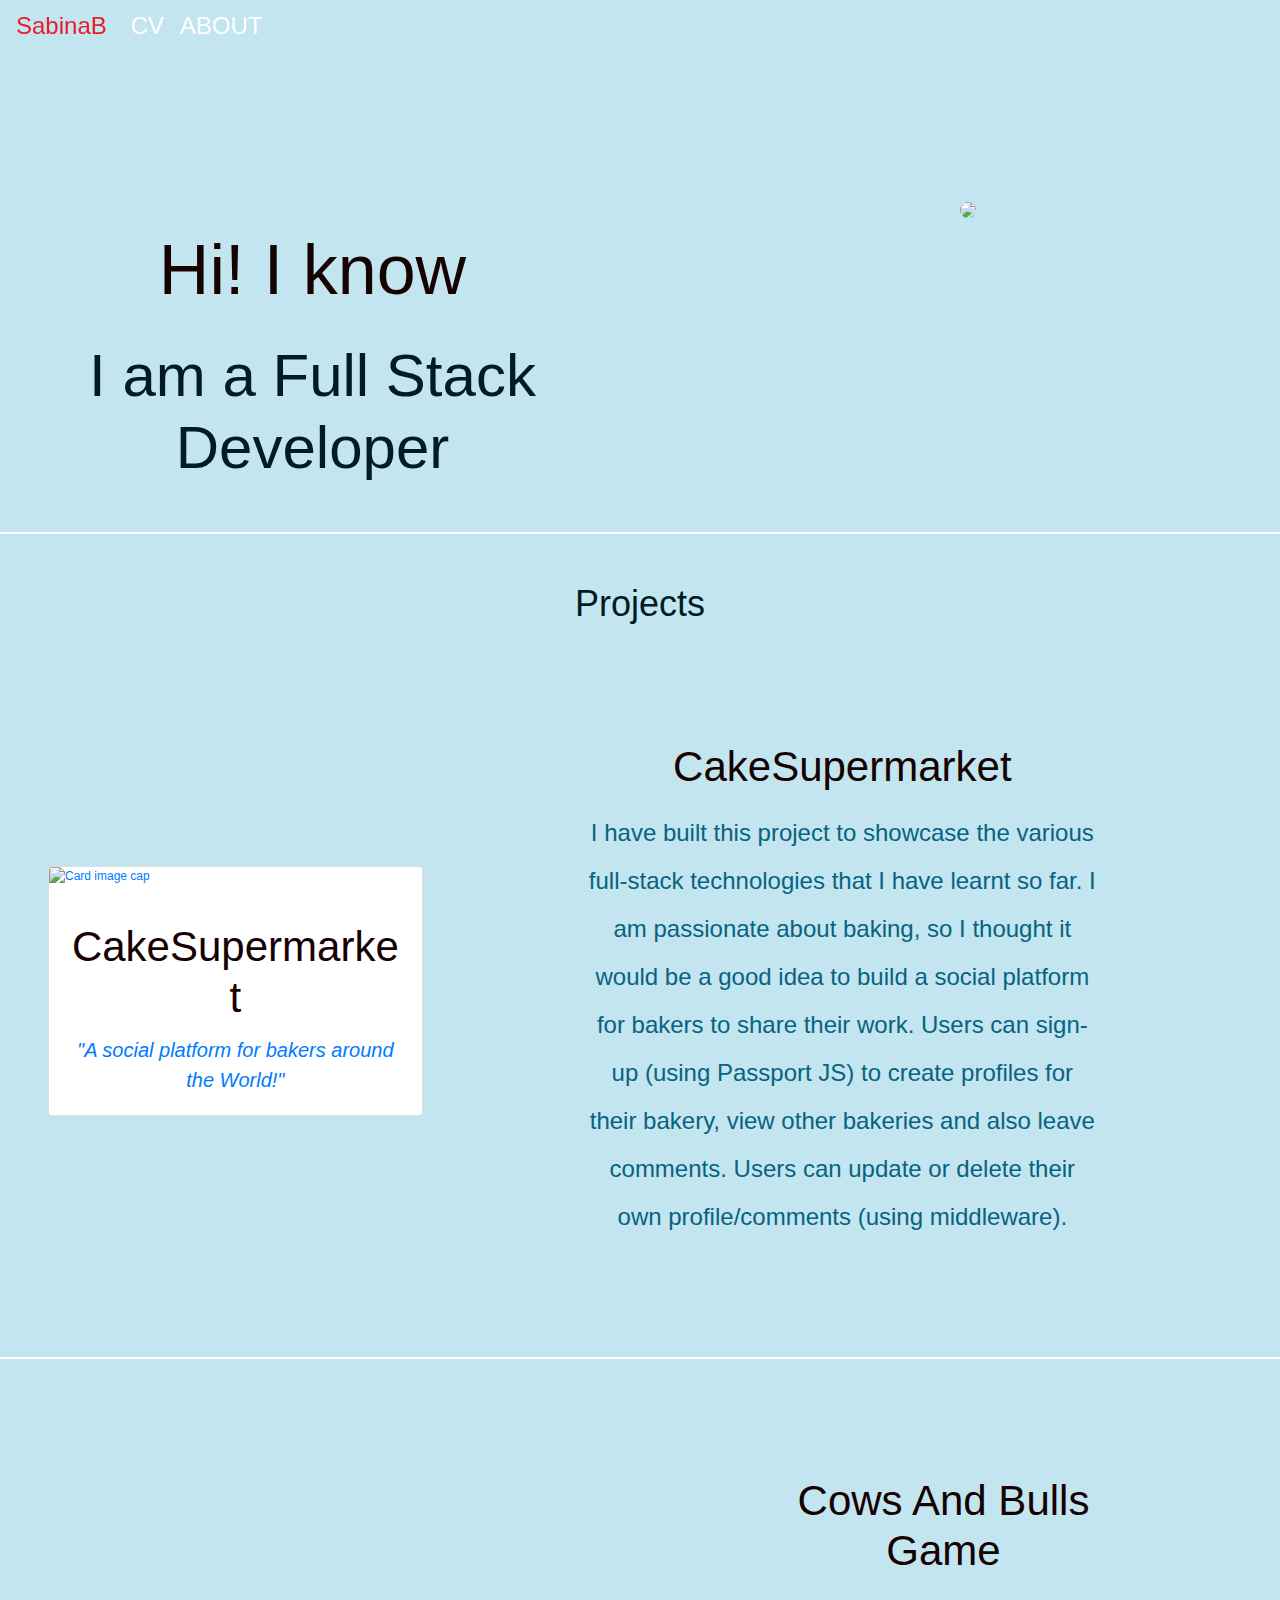
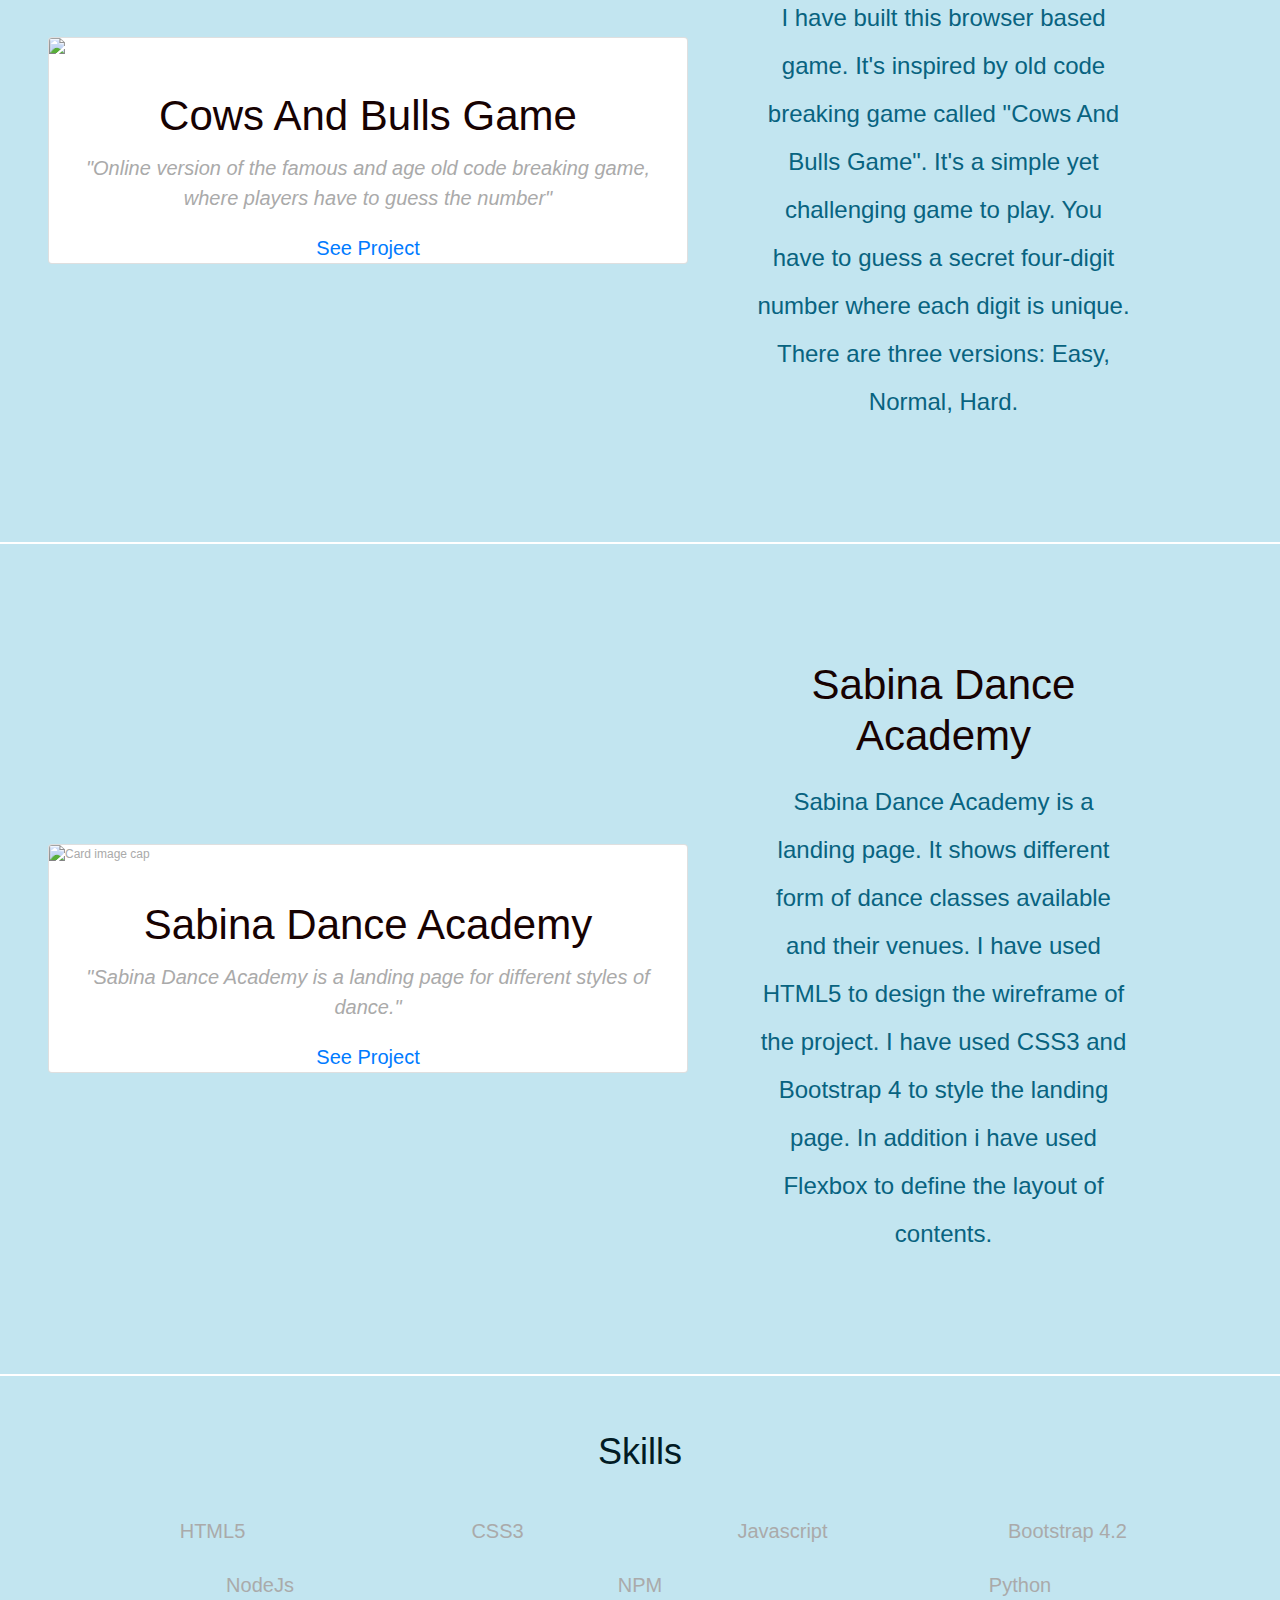
==== portfolio/index.html @ d566faa7 "portfolio" ====
<!DOCTYPE html>
<html>
<head>
	<title>Portfolio</title>
	<meta charset="utf-8">
    <meta name="viewport" content="width=device-width, initial-scale=1, shrink-to-fit=no">
	<link rel="stylesheet" href="https://stackpath.bootstrapcdn.com/bootstrap/4.4.1/css/bootstrap.min.css" integrity="sha384-Vkoo8x4CGsO3+Hhxv8T/Q5PaXtkKtu6ug5TOeNV6gBiFeWPGFN9MuhOf23Q9Ifjh" crossorigin="anonymous">
	<!-- Font Awesome -->
	 <!-- font awesome -->
    <script src="https://kit.fontawesome.com/c2ac0bd41e.js"></script>
	<link href="https://fonts.googleapis.com/css?family=Nunito+Sans:400,700" rel="stylesheet">
	<link rel="stylesheet" type="text/css" href="style.css">
</head>
<body>
	<!-- Navbar -->
	<nav id="mainNavbar" class="navbar navbar-dark  navbar-expand-md py-0 fixed-top">
      <a href="#" class="navbar-brand">SabinaB</a>
      <button type="button" name="button" class="navbar-toggler" data-toggle="collapse" data-target="#navlinks" aria-label="Toggle navigation">
        <span class="navbar-toggler-icon"></span>
      </button>
      <div class="collapse navbar-collapse" id="navlinks">
        <ul class="navbar-nav">
          <li class="nav-item">
            <a href="cv.html" class="nav-link">CV</a>
          </li>
          <li class="nav-item">
            <a href="#" class="nav-link">ABOUT</a>
          </li>
        </ul>
      </div>
    </nav>

	<!-- Back-to-top Button -->
	<div id="top"></div> 
	    <a href="#top" id="back-to-top" style="display: inline;">
	    <div>
	       <i class="fas fa-chevron-up"></i> 
	    </div>
	    </a>

	<section>
			<!-- SOCIAL ICONS -->
		<div id="social-icons">
			<a  href="https://github.com/sabina-rohman" target="_blank"><i id="github-icon" class="fab fa-github-square"></i></a>
			<a id="linkedin-icon" href="https://www.linkedin.com/in/sabina-barbhuiya-8b240618b/" target="_blank"><i class="fab fa-linkedin"></i></a>
			<a id="hackerrank-icon" href="https://www.hackerrank.com/srb_london"><i class="fab fa-hackerrank"></i></a>
		</div>
	</section>
	
	<section>
		<div class="row intro">
			<div class="col-sm-12 col-lg-6 mb-4">
				<div class="text-center lead">
				<h1> Hi! I know
				  	<span
				     class="txt-rotate"
				     data-period="2000"
				     data-rotate='[ "JavaScript", "NodeJs", "Python", "CSS5", "HTML5" ]'></span>
				</h1>
				<h2>I am a Full Stack Developer</h2>
				</div>
			</div>
			
		<div class="col-sm-12 col-lg-6 mb-4" style="text-align: center">
			<img id ="my-pic" src="https://images.unsplash.com/photo-1580569615934-f535711a7fdd?ixlib=rb-1.2.1&ixid=eyJhcHBfaWQiOjEyMDd9&auto=format&fit=crop&w=700&q=80">
		</div>
		</div>

	</section>

	<section>
		<div class="border border-white"></div>
		<div class="container-fluid px-5 mt-5">
			<h2>Projects</h2>
		<div class="row align-items-center content">
			<div class="col-md-4 order-2 order-md-1">

				<a href="https://nameless-island-70473.herokuapp.com/" target="_blank">
					<div class="card pic-with-link">
					  <img class="card-img-top" src="https://images.unsplash.com/photo-1557163638-71e3ad2d3a52?ixlib=rb-1.2.1&ixid=eyJhcHBfaWQiOjEyMDd9&auto=format&fit=crop&w=1350&q=80" alt="Card image cap">
					  <div class="card-body">
					  	 <h1 class="card-title">CakeSupermarket</h1>
					    <p class="card-text"><em>"A social platform for bakers around the World!"</em></p>
					  </div>				  
				   </div>	
				</a>
				
		    </div>

		    <div class="col-md-8 text-center order-1 order-md-2">
		    	<div class="row justify-content-center">
		    	  <div class="col-10 col-lg-8 blurb  mb-5 mb-md-0">
			    	<h1>CakeSupermarket</h1>
			    	<p></p>
			    	<p>I have built this project to showcase the various full-stack technologies that I have learnt so far. I am passionate about baking, so I thought it would be a good idea to build a social platform for bakers to share their work. Users can sign-up (using Passport JS) to create profiles for their bakery, view other bakeries and also leave comments. Users can update or delete their own profile/comments (using middleware).</p>
			    </div>
		    	</div>
		    </div>
		</div>	
		</div>
		</div>
	</section>
		
	<section>
		<div class="border border-white"></div>
		<div class="container-fluid px-5 mt-5">
		<div class="row align-items-center content">
			<div class="col-md-6 order-2 order-md-1">
				<div class="card pic-with-link" style="width: 40rem;">
				  <img class="card-img-top" src="https://images.unsplash.com/photo-1530230646607-5a641a2f24af?ixlib=rb-1.2.1&ixid=eyJhcHBfaWQiOjEyMDd9&auto=format&fit=crop&w=1267&q=80">
				  <div class="card-body">
				  	 <h1 class="card-title">Cows And Bulls Game</h1>
				    <p class="card-text"><em>"Online version of the famous and age old code breaking game, where players have to guess the number"</em></p>
				  </div>
				  <a class="links" href="https://sabina-rohman.github.io/portfolio/cow-bull-game/">See Project</a>
			   </div>
		    </div>

		    <div class="col-md-6 text-center order-1 order-md-2">
		    	<div class="row justify-content-center">
		    	  <div class="col-10 col-lg-8 blurb  mb-5 mb-md-0">
			    	<h1>Cows And Bulls Game</h1>
			    	<p>I have built this browser based game. It's inspired by old code breaking game called "Cows And Bulls Game". It's a simple yet challenging game to play. You have to guess a secret four-digit number where each digit is unique. There are three versions: Easy, Normal, Hard.</p>
			    </div>
		    	</div>
		    </div>
		</div>	
		</div>
		</div>
	</section>

	<section>
		<div class="border border-white"></div>
		<div class="container-fluid px-5 mt-5">
		<div class="row align-items-center content">
			<div class="col-md-6 order-2 order-md-1">
				<div class="card pic-with-link" style="width: 40rem;">
				  <img class="card-img-top" src="https://images.unsplash.com/photo-1474308371634-c715850e8d8b?ixlib=rb-1.2.1&ixid=eyJhcHBfaWQiOjEyMDd9&auto=format&fit=crop&w=1350&q=80" alt="Card image cap">
				  <div class="card-body">
				  	 <h1 class="card-title">Sabina Dance Academy</h1>
				    <p class="card-text"><em>"Sabina Dance Academy is a landing page for different styles of dance."</em></p>
				  </div>
				  <a class="links" href="https://sabina-rohman.github.io/portfolio/cow-bull-game/">See Project</a>
			   </div>
		    </div>

		    <div class="col-md-6 text-center order-1 order-md-2">
		    	<div class="row justify-content-center">
		    	  <div class="col-10 col-lg-8 blurb  mb-5 mb-md-0">
			    	<h1>Sabina Dance Academy</h1>
			    	<p>Sabina Dance Academy is a landing page. It shows different form of dance classes available and their venues. I have used HTML5 to design the wireframe of the project. I have used CSS3 and Bootstrap 4 to style the landing page. In addition i have used Flexbox to define the layout of contents.</p>
		    	</div>
		    </div>
		</div>	
		</div>
		</div>
	</section>

	<!-- SKILLS -->
<div class="border border-white"></div>
<div id="skills" class="py-3">
<div class="container">
    <h2 class="py-4 ">Skills</h2>
    <div class="row text-center d-flex justify-content-around">
    <div class="col-sm-6 col-md-3">
        <i id="html5" class="fab fa-html5"></i>
        <p class="p-1">HTML5</p>
    </div>
    <div class="col--sm-6 col-md-3">
        <i id="css3" class="fab fa-css3-alt"></i>        
        <p class="p-1">CSS3</p>
    </div>
    <div class="col--sm-6 col-md-3">
        <i id="js" class="fab fa-js"></i>
        <p class="p-1">Javascript</p>
    </div>
    <div class="col--sm-6 col-md-3">
        <i id="bootstrap" class="fab fa-bootstrap"></i>
        <p class="p-1">Bootstrap 4.2</p>
    </div>
    <div class="col--sm-6 col-md-3">
        <i id="nodeJs" class="fab fa-node"></i>       
        <p class="p-1">NodeJs</p>
    </div>
    <div class="col--sm-6 col-md-3">
        <i id="npm" class="fab fa-npm"></i>       
        <p class="p-1">NPM</p>
    </div>
    <div class="col--sm-6 col-md-3">
        <i id="python" class="fab fa-python"></i>      
        <p class="p-1">Python</p>
    </div>
    </div>
</div>
</div>
	
	
	<script src="https://code.jquery.com/jquery-3.4.1.slim.min.js" integrity="sha384-J6qa4849blE2+poT4WnyKhv5vZF5SrPo0iEjwBvKU7imGFAV0wwj1yYfoRSJoZ+n" crossorigin="anonymous"></script>
	<script src="https://cdn.jsdelivr.net/npm/popper.js@1.16.0/dist/umd/popper.min.js" integrity="sha384-Q6E9RHvbIyZFJoft+2mJbHaEWldlvI9IOYy5n3zV9zzTtmI3UksdQRVvoxMfooAo" crossorigin="anonymous"></script>
	<script src="https://stackpath.bootstrapcdn.com/bootstrap/4.4.1/js/bootstrap.min.js" integrity="sha384-wfSDF2E50Y2D1uUdj0O3uMBJnjuUD4Ih7YwaYd1iqfktj0Uod8GCExl3Og8ifwB6" crossorigin="anonymous"></script>
	<script src="portfolio.js" type="text/javascript"></script>
</body>
</html>
---- portfolio/style.css ----
#my-pic {
	width: 300px;
	border-radius: 50%;
  margin: auto;
}

.intro {
  padding-top: 200px;
}
.content{
  margin-top:100px;
  margin-bottom:100px
} 

.blurb p{
  color:#086380;
  font-weight:100;
  font-size:1.5rem;
  line-height:2;
  text-orientation: 
}

.links {
  font-size: 20px;
  text-align: center;
}

html {
  scroll-behavior: smooth;
} 

body {
  font-family: "Nunito Sans"
  padding: 1em 4em;
  font-size: 12px;
  background: #c2e5f0;
  color: #aaa;
  position: relative;
}

/* up arrow for back to top */

/* Scroll to top button */
#back-to-top {
  background-color: #3E2F28;
  color: #EDEAE5;
  opacity: 0;
  transition: opacity .6s ease-in-out;
  z-index: 999;
  position: fixed;
  right: 20px;
  bottom: 20px;
  width: 50px;
  height: 50px;
  box-sizing: border-box;
  border-radius: 50%;
}

a#back-to-top {
  text-align: center;
  line-height: 0.5;
  padding-left: 1px;
  padding-top: 15px;
}

#back-to-top i {
  font-size: 2em;
}
#back-to-top.show {
     opacity: 0.8;
}
/* Scroll to top button end */

h1,h2 {
  font-weight: 200;     
  margin: 0.4em 0;
  text-align: center;
}
h1 { 
  font-size: 3.5em; 
  color: #170202;
}
h2 {
  color: #011b24;
  font-size:3em;
}

p {
  font-size: 20px;
  text-align: center;
}

.pic-with-link {
  /*width: 40rem;*/
}

.pic-with-link:hover {
  cursor: pointer;
  box-shadow: 10px 10px 5px grey;
}

/*Skills*/

#skills i {
  font-size: 7rem;
}

#html5 {
  color: rgb(234, 98, 39);
}

#css3 {
  color: rgb(26, 112, 181);
}

#js {
  color: rgb(248, 194, 4);
}

#bootstrap {
  color: rgb(97, 63, 145)
}

#python {
  color: rgb(51, 153, 255) ;
}

#nodeJs {
  color: black;
}

#npm {
  color: green;
}

/*Social-icons*/
#github-icon {
  position: fixed;
  z-index: 3;
  top: 25vh;
  right: 5px;
  font-size: 4em;
  color: darkslategray;
}

#linkedin-icon {
  position: fixed;
  z-index: 3;
  top: 35vh;
  right: 5px;
  font-size: 4em;
  color: rgb(68, 87, 144);
}

#hackerrank-icon {
  position: fixed;
  z-index: 3;
  top: 45vh;
  right: 5px;
  font-size: 4em;
  color: #1fad30;
}

 /*Navbar*/
 #mainNavbar{
  font-size:1.5rem;
  font-weight:100;
}
#mainNavbar .nav-link{
  color:white;
}
#mainNavbar .nav-link:hover{
  color:#EA1C2C;
}

#mainNavbar .navbar-brand {
  color:#EA1C2C;
  font-size:1.5rem;
}

/*scroll*/
.navbar.scrolled{
  background: #c7c38d;
  transition: background 1s;
}
@media(max-width:1200px){
  #headingGroup h1{
    font-weight:100;
    font-size:2rem;
  }
}
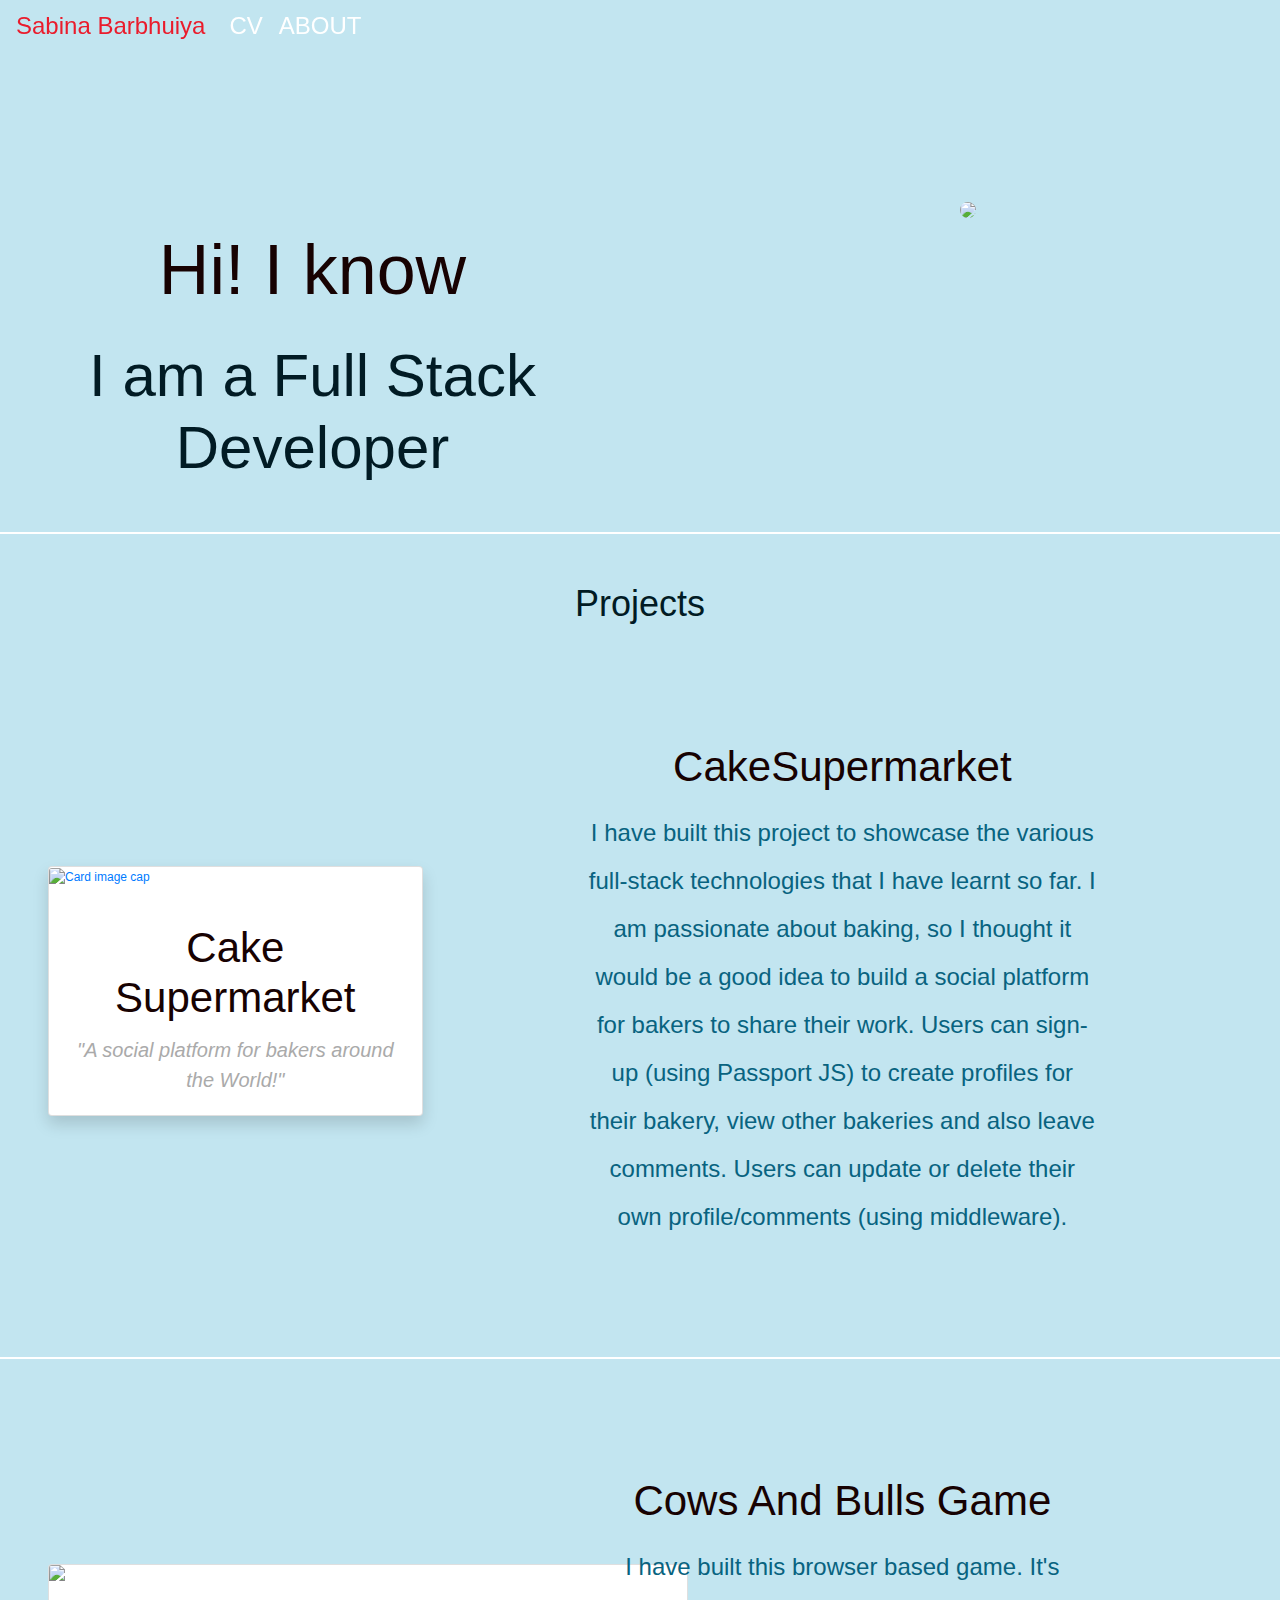
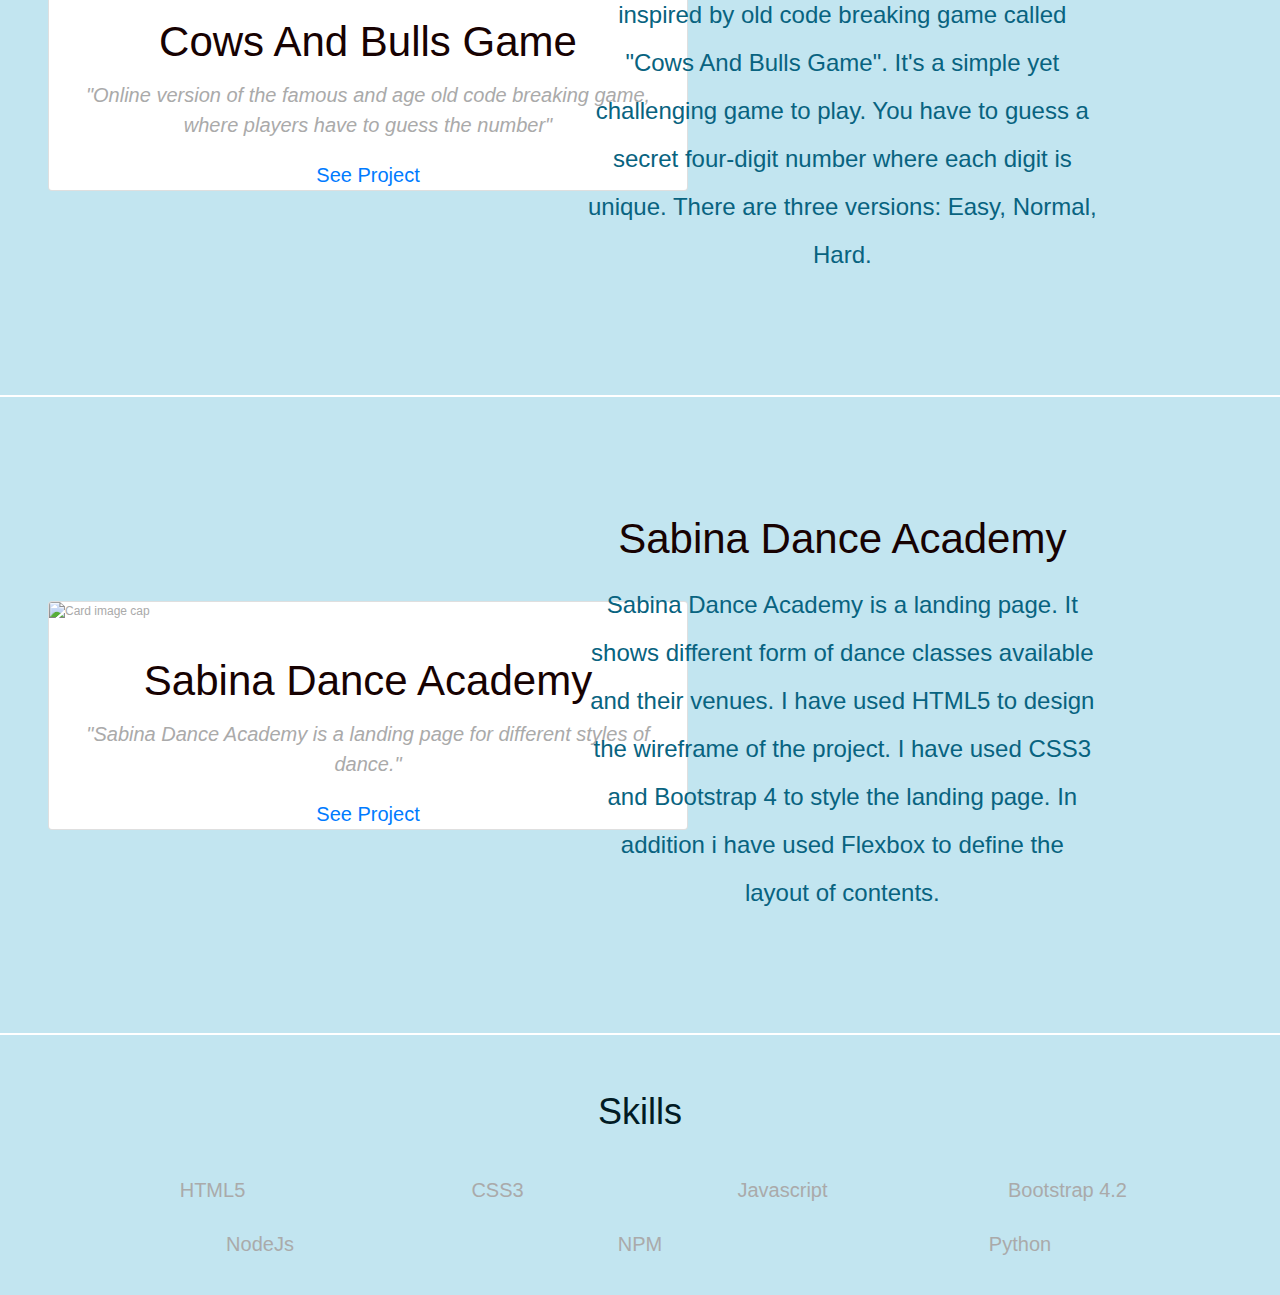
==== commit 381a9a8e: "refactoring" ====
--- a/portfolio/index.html
+++ b/portfolio/index.html
@@ -14,7 +14,7 @@
 <body>
 	<!-- Navbar -->
 	<nav id="mainNavbar" class="navbar navbar-dark  navbar-expand-md py-0 fixed-top">
-      <a href="#" class="navbar-brand">SabinaB</a>
+      <a href="#" class="navbar-brand">Sabina Barbhuiya</a>
       <button type="button" name="button" class="navbar-toggler" data-toggle="collapse" data-target="#navlinks" aria-label="Toggle navigation">
         <span class="navbar-toggler-icon"></span>
       </button>
@@ -43,10 +43,10 @@
 		<div id="social-icons">
 			<a  href="https://github.com/sabina-rohman" target="_blank"><i id="github-icon" class="fab fa-github-square"></i></a>
 			<a id="linkedin-icon" href="https://www.linkedin.com/in/sabina-barbhuiya-8b240618b/" target="_blank"><i class="fab fa-linkedin"></i></a>
-			<a id="hackerrank-icon" href="https://www.hackerrank.com/srb_london"><i class="fab fa-hackerrank"></i></a>
-		</div>
-	</section>
-	
+			<a id="hackerrank-icon" href="https://www.hackerrank.com/srb_london" target="_blank"><i class="fab fa-hackerrank"></i></a>
+		</div>
+	</section>
+	<!-- INTRO -->
 	<section>
 		<div class="row intro">
 			<div class="col-sm-12 col-lg-6 mb-4">
@@ -58,32 +58,35 @@
 				     data-rotate='[ "JavaScript", "NodeJs", "Python", "CSS5", "HTML5" ]'></span>
 				</h1>
 				<h2>I am a Full Stack Developer</h2>
-				</div>
 			</div>
+		</div>
 			
 		<div class="col-sm-12 col-lg-6 mb-4" style="text-align: center">
-			<img id ="my-pic" src="https://images.unsplash.com/photo-1580569615934-f535711a7fdd?ixlib=rb-1.2.1&ixid=eyJhcHBfaWQiOjEyMDd9&auto=format&fit=crop&w=700&q=80">
-		</div>
-		</div>
-
-	</section>
-
+			<img id ="my-pic" src="pic.png">
+		</div>
+		</div>
+
+	</section>
+	<!-- PROJECTS -->
+
+	<!-- CakeSupermarket -->
 	<section>
 		<div class="border border-white"></div>
 		<div class="container-fluid px-5 mt-5">
 			<h2>Projects</h2>
 		<div class="row align-items-center content">
 			<div class="col-md-4 order-2 order-md-1">
-
-				<a href="https://nameless-island-70473.herokuapp.com/" target="_blank">
-					<div class="card pic-with-link">
-					  <img class="card-img-top" src="https://images.unsplash.com/photo-1557163638-71e3ad2d3a52?ixlib=rb-1.2.1&ixid=eyJhcHBfaWQiOjEyMDd9&auto=format&fit=crop&w=1350&q=80" alt="Card image cap">
-					  <div class="card-body">
-					  	 <h1 class="card-title">CakeSupermarket</h1>
-					    <p class="card-text"><em>"A social platform for bakers around the World!"</em></p>
-					  </div>				  
-				   </div>	
-				</a>
+				<div class="card shadow">
+				
+					<a class="pic-with-link" href="https://nameless-island-70473.herokuapp.com/" target="_blank">
+						<img class="card-img-top" src="https://images.unsplash.com/photo-1557163638-71e3ad2d3a52?ixlib=rb-1.2.1&ixid=eyJhcHBfaWQiOjEyMDd9&auto=format&fit=crop&w=1350&q=80" alt="Card image cap">
+					</a>
+				  	<div class="card-body">
+				  		<h1 class="card-title">Cake Supermarket</h1>
+				    <p class="card-text"><em>"A social platform for bakers around the World!"</em></p>
+				  </div>				  
+			   </div>	
+				
 				
 		    </div>
 
@@ -105,7 +108,7 @@
 		<div class="border border-white"></div>
 		<div class="container-fluid px-5 mt-5">
 		<div class="row align-items-center content">
-			<div class="col-md-6 order-2 order-md-1">
+			<div class="col-md-4 order-2 order-md-1">
 				<div class="card pic-with-link" style="width: 40rem;">
 				  <img class="card-img-top" src="https://images.unsplash.com/photo-1530230646607-5a641a2f24af?ixlib=rb-1.2.1&ixid=eyJhcHBfaWQiOjEyMDd9&auto=format&fit=crop&w=1267&q=80">
 				  <div class="card-body">
@@ -116,7 +119,7 @@
 			   </div>
 		    </div>
 
-		    <div class="col-md-6 text-center order-1 order-md-2">
+		    <div class="col-md-8 text-center order-1 order-md-2">
 		    	<div class="row justify-content-center">
 		    	  <div class="col-10 col-lg-8 blurb  mb-5 mb-md-0">
 			    	<h1>Cows And Bulls Game</h1>
@@ -133,7 +136,7 @@
 		<div class="border border-white"></div>
 		<div class="container-fluid px-5 mt-5">
 		<div class="row align-items-center content">
-			<div class="col-md-6 order-2 order-md-1">
+			<div class="col-md-4 order-2 order-md-1">
 				<div class="card pic-with-link" style="width: 40rem;">
 				  <img class="card-img-top" src="https://images.unsplash.com/photo-1474308371634-c715850e8d8b?ixlib=rb-1.2.1&ixid=eyJhcHBfaWQiOjEyMDd9&auto=format&fit=crop&w=1350&q=80" alt="Card image cap">
 				  <div class="card-body">
@@ -144,7 +147,7 @@
 			   </div>
 		    </div>
 
-		    <div class="col-md-6 text-center order-1 order-md-2">
+		    <div class="col-md-8 text-center order-1 order-md-2">
 		    	<div class="row justify-content-center">
 		    	  <div class="col-10 col-lg-8 blurb  mb-5 mb-md-0">
 			    	<h1>Sabina Dance Academy</h1>
--- a/portfolio/style.css
+++ b/portfolio/style.css
@@ -90,14 +90,10 @@
   text-align: center;
 }
 
-.pic-with-link {
-  /*width: 40rem;*/
+.pic-with-link:hover {
+  cursor: pointer;
 }
 
-.pic-with-link:hover {
-  cursor: pointer;
-  box-shadow: 10px 10px 5px grey;
-}
 
 /*Skills*/
 
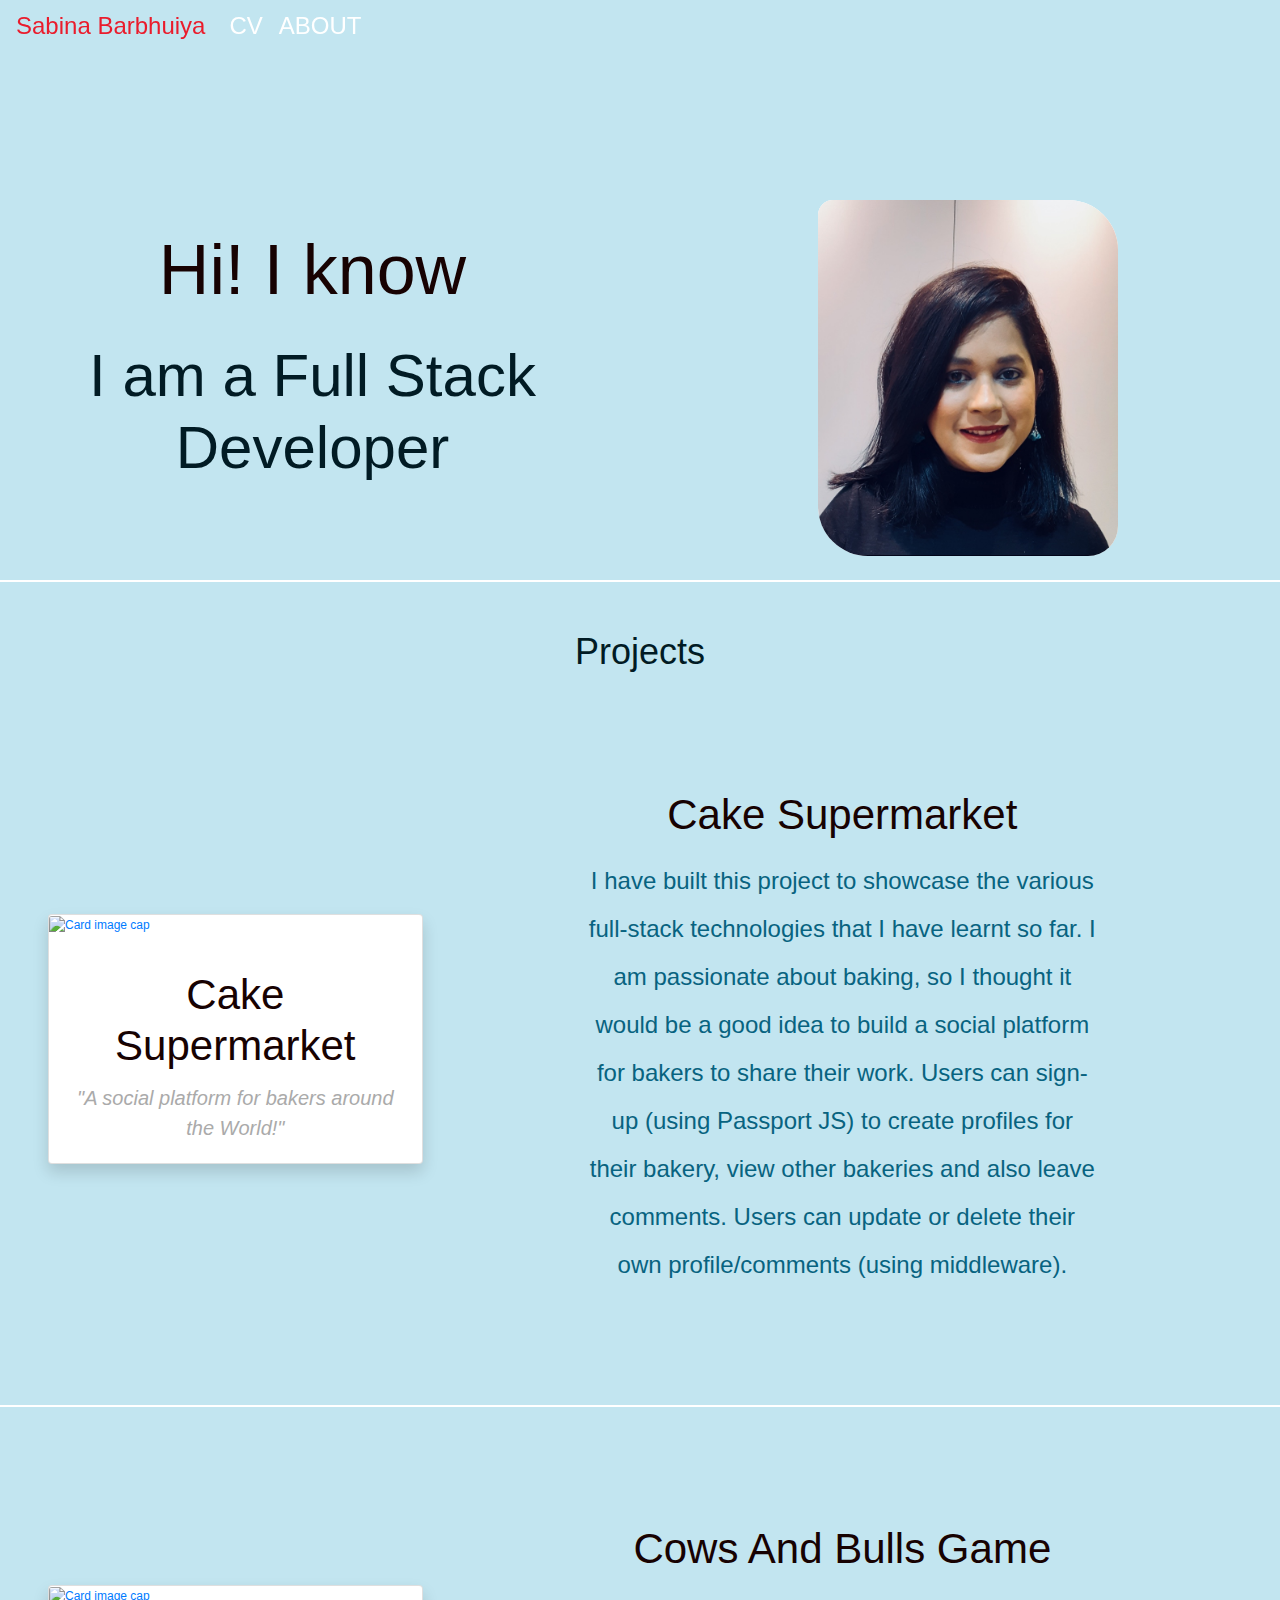
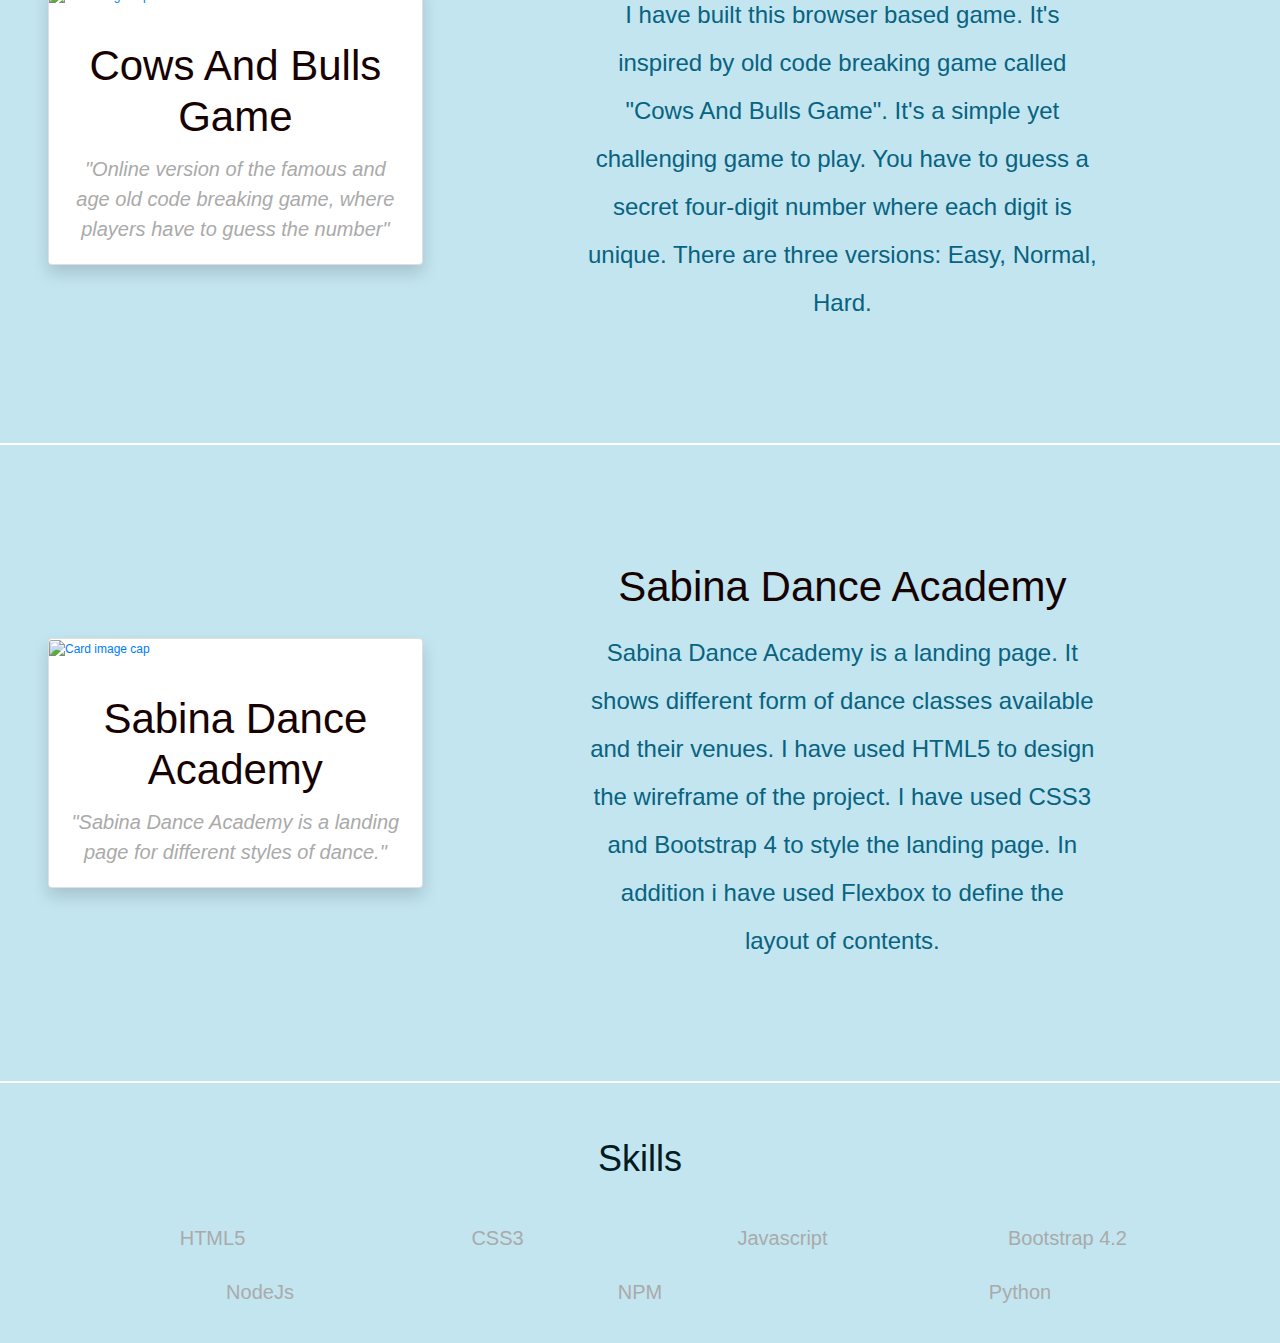
==== commit ff5d3aec: "Fixed the width of Project Images" ====
--- a/portfolio/index.html
+++ b/portfolio/index.html
@@ -61,8 +61,8 @@
 			</div>
 		</div>
 			
-		<div class="col-sm-12 col-lg-6 mb-4" style="text-align: center">
-			<img id ="my-pic" src="pic.png">
+		<div class="col-sm-12 col-lg-6 mb-4"  style="text-align: center">
+			<img id ="my-pic" src="portfolio-pic.jpg">
 		</div>
 		</div>
 
@@ -93,8 +93,7 @@
 		    <div class="col-md-8 text-center order-1 order-md-2">
 		    	<div class="row justify-content-center">
 		    	  <div class="col-10 col-lg-8 blurb  mb-5 mb-md-0">
-			    	<h1>CakeSupermarket</h1>
-			    	<p></p>
+			    	<h1>Cake Supermarket</h1>
 			    	<p>I have built this project to showcase the various full-stack technologies that I have learnt so far. I am passionate about baking, so I thought it would be a good idea to build a social platform for bakers to share their work. Users can sign-up (using Passport JS) to create profiles for their bakery, view other bakeries and also leave comments. Users can update or delete their own profile/comments (using middleware).</p>
 			    </div>
 		    	</div>
@@ -104,19 +103,24 @@
 		</div>
 	</section>
 		
+	<!--Cows And Bulls Game  -->
 	<section>
 		<div class="border border-white"></div>
 		<div class="container-fluid px-5 mt-5">
 		<div class="row align-items-center content">
 			<div class="col-md-4 order-2 order-md-1">
-				<div class="card pic-with-link" style="width: 40rem;">
-				  <img class="card-img-top" src="https://images.unsplash.com/photo-1530230646607-5a641a2f24af?ixlib=rb-1.2.1&ixid=eyJhcHBfaWQiOjEyMDd9&auto=format&fit=crop&w=1267&q=80">
-				  <div class="card-body">
-				  	 <h1 class="card-title">Cows And Bulls Game</h1>
+				<div class="card shadow">
+				
+					<a class="pic-with-link" href="https://sabina-rohman.github.io/portfolio/cow-bull-game/" target="_blank">
+						<img class="card-img-top" src="https://images.unsplash.com/photo-1530230646607-5a641a2f24af?ixlib=rb-1.2.1&ixid=eyJhcHBfaWQiOjEyMDd9&auto=format&fit=crop&w=1267&q=80" alt="Card image cap">
+					</a>
+				  	<div class="card-body">
+				  		<h1 class="card-title">Cows And Bulls Game</h1>
 				    <p class="card-text"><em>"Online version of the famous and age old code breaking game, where players have to guess the number"</em></p>
-				  </div>
-				  <a class="links" href="https://sabina-rohman.github.io/portfolio/cow-bull-game/">See Project</a>
-			   </div>
+				  </div>				  
+			   </div>	
+				
+				
 		    </div>
 
 		    <div class="col-md-8 text-center order-1 order-md-2">
@@ -132,19 +136,24 @@
 		</div>
 	</section>
 
+  <!-- Sabina Dance Academy -->
 	<section>
 		<div class="border border-white"></div>
 		<div class="container-fluid px-5 mt-5">
 		<div class="row align-items-center content">
 			<div class="col-md-4 order-2 order-md-1">
-				<div class="card pic-with-link" style="width: 40rem;">
-				  <img class="card-img-top" src="https://images.unsplash.com/photo-1474308371634-c715850e8d8b?ixlib=rb-1.2.1&ixid=eyJhcHBfaWQiOjEyMDd9&auto=format&fit=crop&w=1350&q=80" alt="Card image cap">
-				  <div class="card-body">
-				  	 <h1 class="card-title">Sabina Dance Academy</h1>
+				<div class="card shadow">
+				
+					<a class="pic-with-link" href="https://sabina-rohman.github.io/portfolio/dance-academy/" target="_blank">
+						<img class="card-img-top" src="https://images.unsplash.com/photo-1474308371634-c715850e8d8b?ixlib=rb-1.2.1&ixid=eyJhcHBfaWQiOjEyMDd9&auto=format&fit=crop&w=1350&q=80" alt="Card image cap">
+					</a>
+				  	<div class="card-body">
+				  		<h1 class="card-title">Sabina Dance Academy</h1>
 				    <p class="card-text"><em>"Sabina Dance Academy is a landing page for different styles of dance."</em></p>
-				  </div>
-				  <a class="links" href="https://sabina-rohman.github.io/portfolio/cow-bull-game/">See Project</a>
-			   </div>
+				  </div>				  
+			   </div>	
+				
+				
 		    </div>
 
 		    <div class="col-md-8 text-center order-1 order-md-2">
@@ -152,6 +161,7 @@
 		    	  <div class="col-10 col-lg-8 blurb  mb-5 mb-md-0">
 			    	<h1>Sabina Dance Academy</h1>
 			    	<p>Sabina Dance Academy is a landing page. It shows different form of dance classes available and their venues. I have used HTML5 to design the wireframe of the project. I have used CSS3 and Bootstrap 4 to style the landing page. In addition i have used Flexbox to define the layout of contents.</p>
+			    </div>
 		    	</div>
 		    </div>
 		</div>	
--- a/portfolio/style.css
+++ b/portfolio/style.css
@@ -1,7 +1,8 @@
 #my-pic {
 	width: 300px;
-	border-radius: 50%;
+	border-radius: 15px 50px 30px;
   margin: auto;
+  box-shadow: 25px 25px 50px 0 white inset, -25px -25px 50px 0 white inset;
 }
 
 .intro {
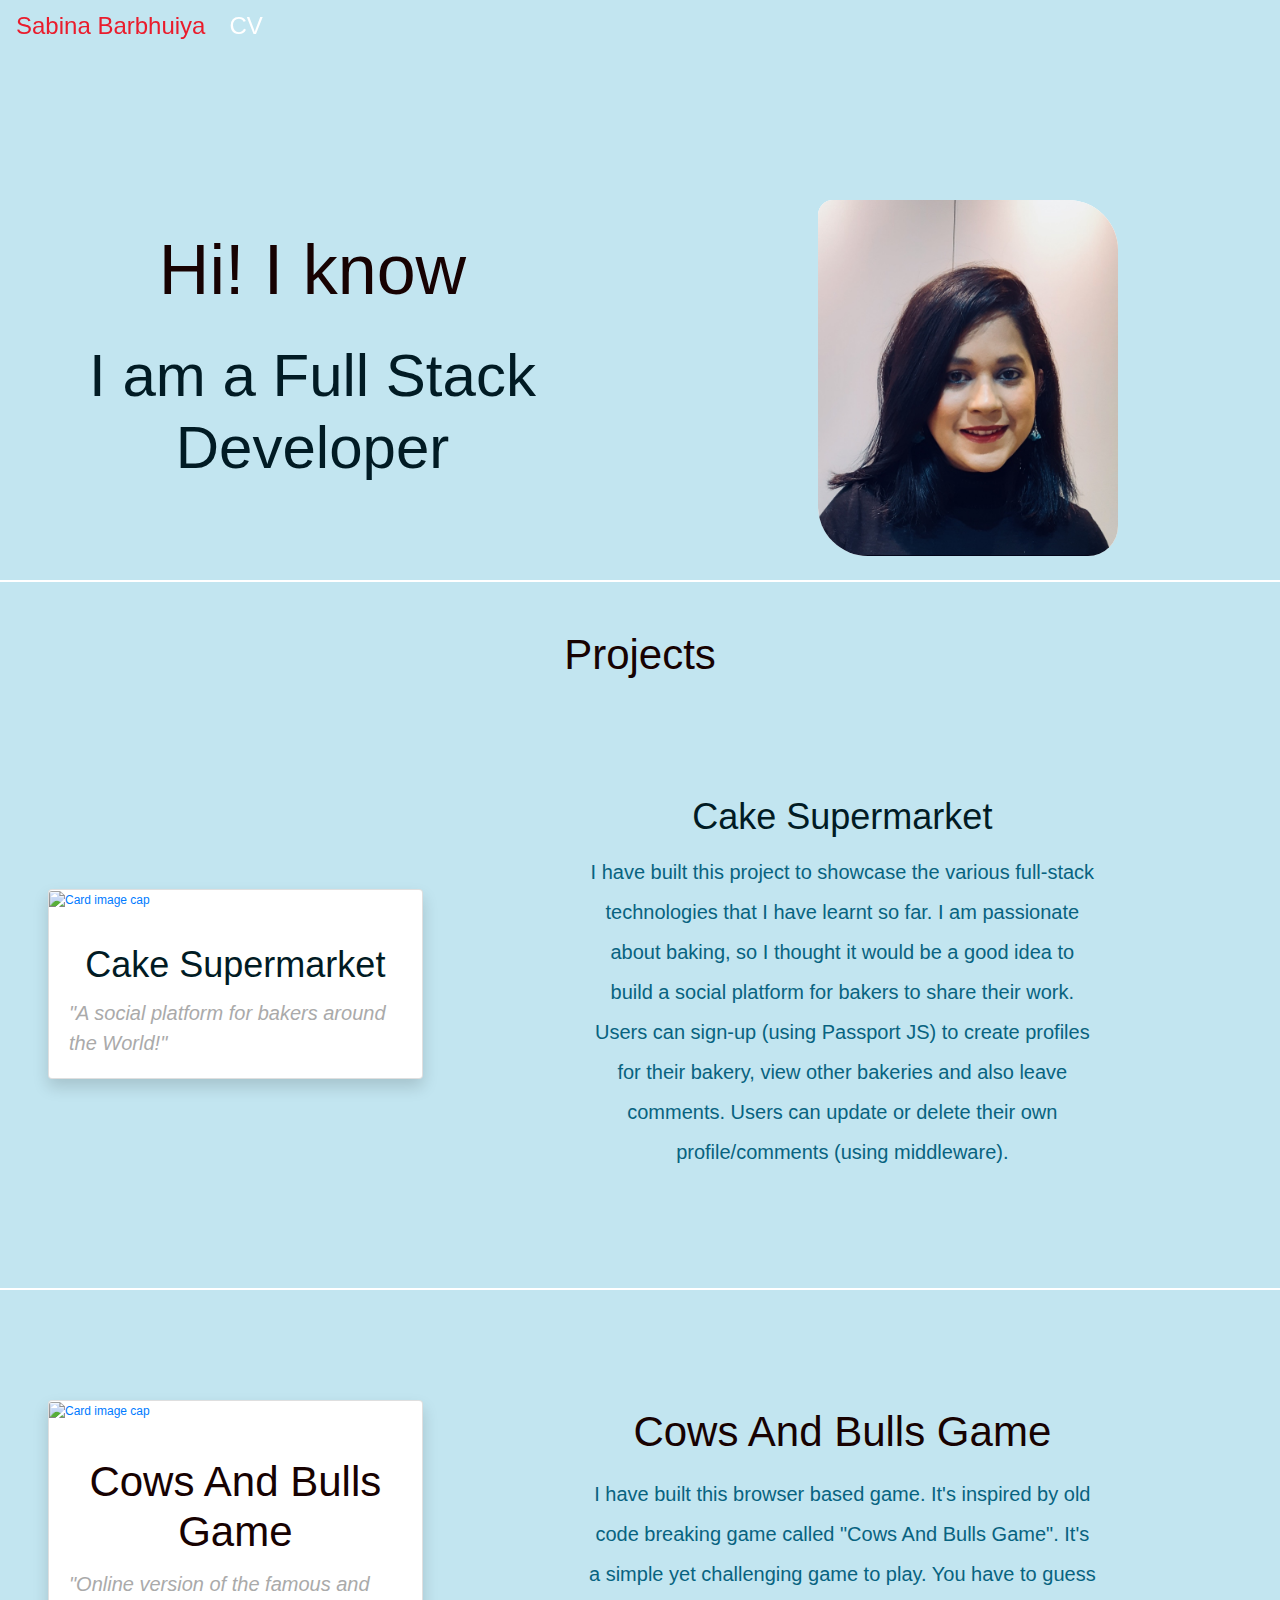
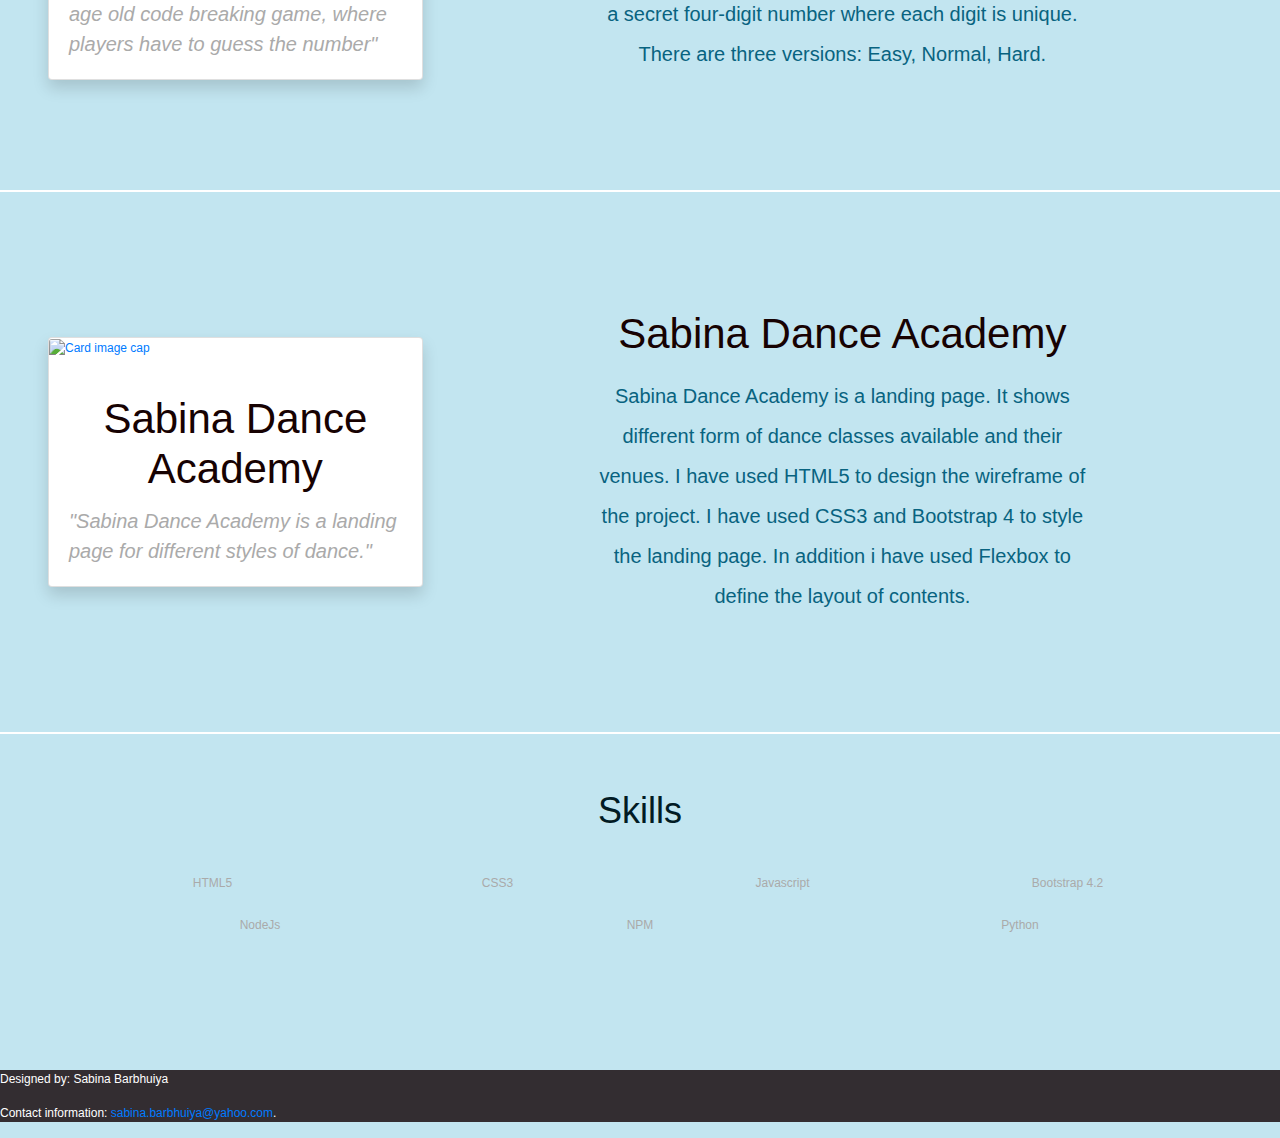
==== commit 3629da8f: "Removed about li. Chanhed project header from h2 to h1." ====
--- a/portfolio/index.html
+++ b/portfolio/index.html
@@ -23,9 +23,6 @@
           <li class="nav-item">
             <a href="cv.html" class="nav-link">CV</a>
           </li>
-          <li class="nav-item">
-            <a href="#" class="nav-link">ABOUT</a>
-          </li>
         </ul>
       </div>
     </nav>
@@ -73,16 +70,15 @@
 	<section>
 		<div class="border border-white"></div>
 		<div class="container-fluid px-5 mt-5">
-			<h2>Projects</h2>
+			<h1>Projects</h1>
 		<div class="row align-items-center content">
 			<div class="col-md-4 order-2 order-md-1">
 				<div class="card shadow">
-				
 					<a class="pic-with-link" href="https://nameless-island-70473.herokuapp.com/" target="_blank">
 						<img class="card-img-top" src="https://images.unsplash.com/photo-1557163638-71e3ad2d3a52?ixlib=rb-1.2.1&ixid=eyJhcHBfaWQiOjEyMDd9&auto=format&fit=crop&w=1350&q=80" alt="Card image cap">
 					</a>
 				  	<div class="card-body">
-				  		<h1 class="card-title">Cake Supermarket</h1>
+				  		<h2 class="card-title">Cake Supermarket</h2>
 				    <p class="card-text"><em>"A social platform for bakers around the World!"</em></p>
 				  </div>				  
 			   </div>	
@@ -93,7 +89,7 @@
 		    <div class="col-md-8 text-center order-1 order-md-2">
 		    	<div class="row justify-content-center">
 		    	  <div class="col-10 col-lg-8 blurb  mb-5 mb-md-0">
-			    	<h1>Cake Supermarket</h1>
+			    	<h2>Cake Supermarket</h2>
 			    	<p>I have built this project to showcase the various full-stack technologies that I have learnt so far. I am passionate about baking, so I thought it would be a good idea to build a social platform for bakers to share their work. Users can sign-up (using Passport JS) to create profiles for their bakery, view other bakeries and also leave comments. Users can update or delete their own profile/comments (using middleware).</p>
 			    </div>
 		    	</div>
@@ -170,42 +166,50 @@
 	</section>
 
 	<!-- SKILLS -->
-<div class="border border-white"></div>
-<div id="skills" class="py-3">
-<div class="container">
-    <h2 class="py-4 ">Skills</h2>
-    <div class="row text-center d-flex justify-content-around">
-    <div class="col-sm-6 col-md-3">
-        <i id="html5" class="fab fa-html5"></i>
-        <p class="p-1">HTML5</p>
-    </div>
-    <div class="col--sm-6 col-md-3">
-        <i id="css3" class="fab fa-css3-alt"></i>        
-        <p class="p-1">CSS3</p>
-    </div>
-    <div class="col--sm-6 col-md-3">
-        <i id="js" class="fab fa-js"></i>
-        <p class="p-1">Javascript</p>
-    </div>
-    <div class="col--sm-6 col-md-3">
-        <i id="bootstrap" class="fab fa-bootstrap"></i>
-        <p class="p-1">Bootstrap 4.2</p>
-    </div>
-    <div class="col--sm-6 col-md-3">
-        <i id="nodeJs" class="fab fa-node"></i>       
-        <p class="p-1">NodeJs</p>
-    </div>
-    <div class="col--sm-6 col-md-3">
-        <i id="npm" class="fab fa-npm"></i>       
-        <p class="p-1">NPM</p>
-    </div>
-    <div class="col--sm-6 col-md-3">
-        <i id="python" class="fab fa-python"></i>      
-        <p class="p-1">Python</p>
-    </div>
-    </div>
-</div>
-</div>
+	<section>
+		<div class="border border-white"></div>
+		<div id="skills" class="py-3">
+		<div class="container">
+		    <h2 class="py-4 ">Skills</h2>
+		    <div class="row text-center d-flex justify-content-around">
+		    <div class="col-sm-6 col-md-3">
+		        <i id="html5" class="fab fa-html5"></i>
+		        <p class="p-1">HTML5</p>
+		    </div>
+		    <div class="col--sm-6 col-md-3">
+		        <i id="css3" class="fab fa-css3-alt"></i>        
+		        <p class="p-1">CSS3</p>
+		    </div>
+		    <div class="col--sm-6 col-md-3">
+		        <i id="js" class="fab fa-js"></i>
+		        <p class="p-1">Javascript</p>
+		    </div>
+		    <div class="col--sm-6 col-md-3">
+		        <i id="bootstrap" class="fab fa-bootstrap"></i>
+		        <p class="p-1">Bootstrap 4.2</p>
+		    </div>
+		    <div class="col--sm-6 col-md-3">
+		        <i id="nodeJs" class="fab fa-node"></i>       
+		        <p class="p-1">NodeJs</p>
+		    </div>
+		    <div class="col--sm-6 col-md-3">
+		        <i id="npm" class="fab fa-npm"></i>       
+		        <p class="p-1">NPM</p>
+		    </div>
+		    <div class="col--sm-6 col-md-3">
+		        <i id="python" class="fab fa-python"></i>      
+		        <p class="p-1">Python</p>
+		    </div>
+		    </div>
+		</div>
+		</div>
+	</section>
+
+	<!-- Footer -->
+	<footer>
+	  <p>Designed by: Sabina Barbhuiya</p>
+	  <p>Contact information: <a href="mailto:sabina.barbhuiya@yahoo.com"> sabina.barbhuiya@yahoo.com</a>.</p>
+	</footer>
 	
 	
 	<script src="https://code.jquery.com/jquery-3.4.1.slim.min.js" integrity="sha384-J6qa4849blE2+poT4WnyKhv5vZF5SrPo0iEjwBvKU7imGFAV0wwj1yYfoRSJoZ+n" crossorigin="anonymous"></script>
--- a/portfolio/style.css
+++ b/portfolio/style.css
@@ -86,11 +86,16 @@
   font-size:3em;
 }
 
-p {
-  font-size: 20px;
+.blurb p {
   text-align: center;
+  font-weight: 100;
+  font-size: 1.25rem;
+  line-height: 2
 }
 
+.card-body .card-text {
+  font-size: 20px
+}
 .pic-with-link:hover {
   cursor: pointer;
 }
@@ -185,4 +190,10 @@
     font-weight:100;
     font-size:2rem;
   }
+}
+
+footer {
+  margin-top: 100px;
+  background-color: #332d31;
+  color: white;
 }